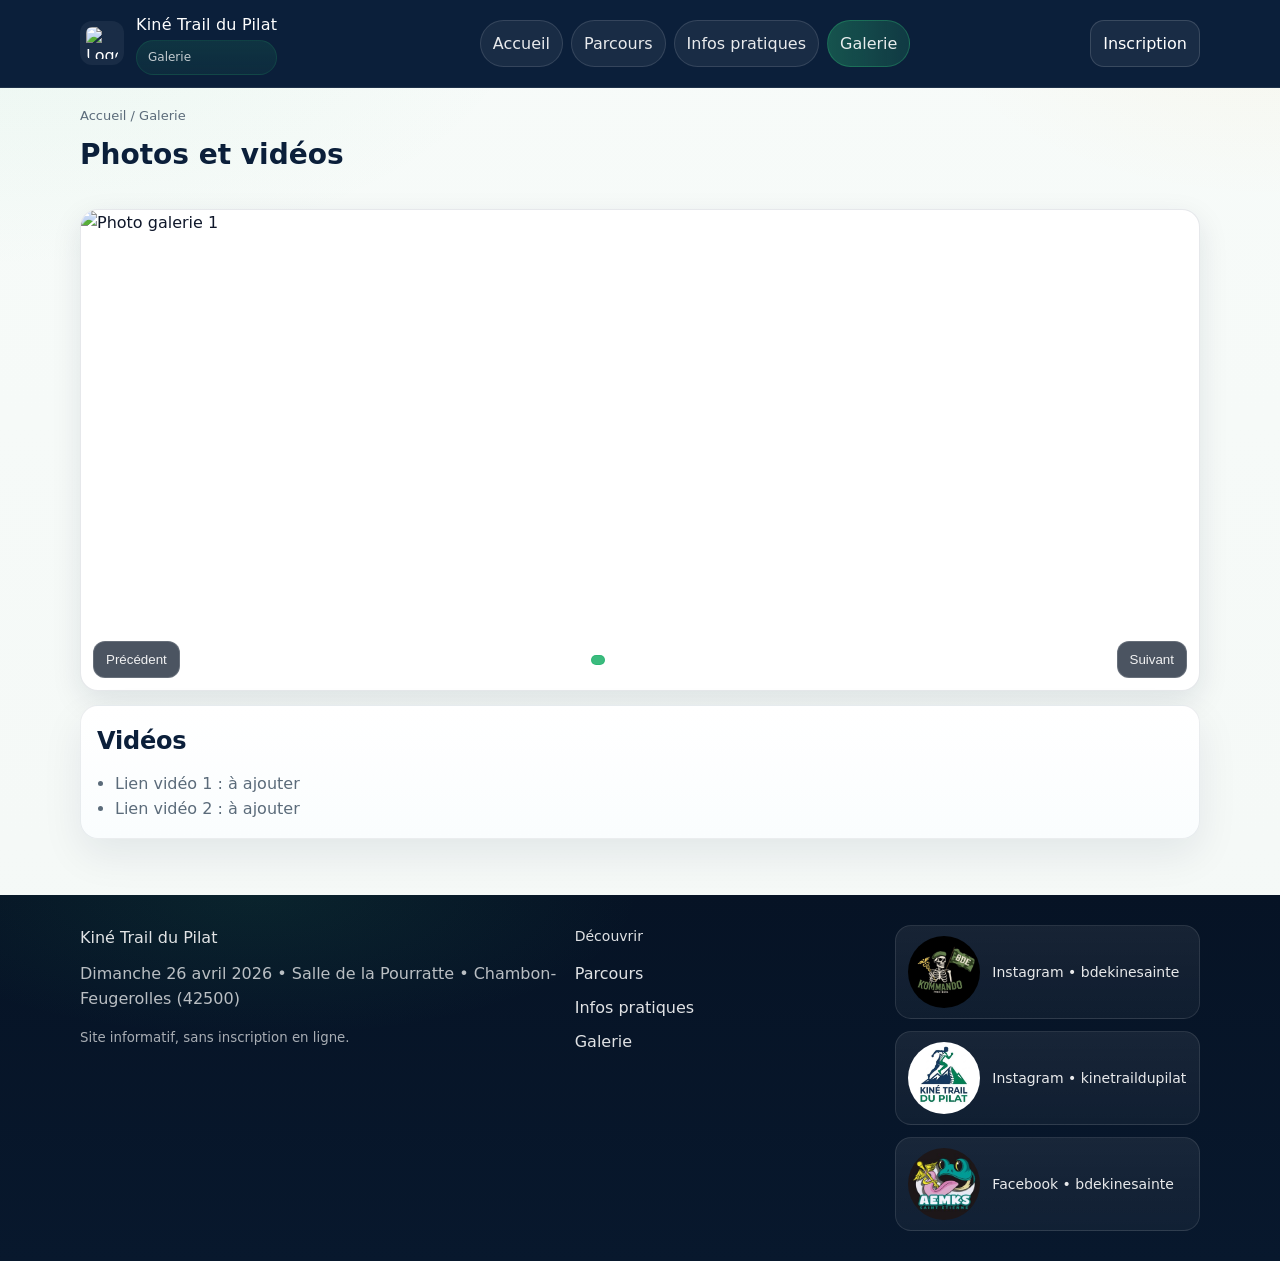
==== galerie.html @ 72bb6acb "kine trail pilat" ====
<!doctype html>
<html lang="fr">
<head>
  <meta charset="utf-8">
  <meta name="viewport" content="width=device-width, initial-scale=1">
  <title>Kiné Trail du Pilat | Galerie</title>
  <link rel="stylesheet" href="./style.css">
  <link rel="icon" type="image/jpeg" sizes="16x16" href="./images/logo_onglet.jpg">
</head>
<body>

  <div class="topbar">
    <div class="container topbar-inner">
      <a class="brand" href="./index.html">
        <img src="./images/logo.jpg" alt="Logo Kiné Trail du Pilat">
        <div class="brand-title">
          <div class="name">Kiné Trail du Pilat</div>
          <div class="tag">Galerie</div>
        </div>
      </a>

      <nav class="nav" aria-label="Navigation principale">
        <a href="./index.html">Accueil</a>
        <a href="./parcours.html">Parcours</a>
        <a href="./infos.html">Infos pratiques</a>
        <a class="active" href="./galerie.html">Galerie</a>
      </nav>

      <a class="badge" href="https://www.logicourse.fr" target="_blank" rel="noreferrer">Inscription</a>
    </div>
  </div>

  <main class="container">
    <div class="page-head">
      <p class="breadcrumb">Accueil / Galerie</p>
      <h1 class="page-title">Photos et vidéos</h1>
    </div>

    <section class="section">
      <div class="gallery-wrap">
        <div class="slider" aria-label="Diaporama photos">
          <div class="slide active"><img src="./images/g-01.jpeg" alt="Photo galerie 1"></div>
          <div class="slide"><img src="./images/g-02.jpeg" alt="Photo galerie 2"></div>
          <div class="slide"><img src="./images/g-03.jpeg" alt="Photo galerie 3"></div>
          <div class="slide"><img src="./images/g-04.jpeg" alt="Photo galerie 4"></div>
          <div class="slide"><img src="./images/g-05.jpeg" alt="Photo galerie 5"></div>
          <div class="slide"><img src="./images/g-09.jpeg" alt="Photo galerie 9"></div>

          <div class="slider-controls">
            <button class="ctrl" type="button" data-prev>Précédent</button>
            <div class="dots" aria-label="Navigation diaporama"></div>
            <button class="ctrl" type="button" data-next>Suivant</button>
          </div>
        </div>
      </div>

      <div class="route-block" style="margin-top:14px;">
        <h2 class="section-title">Vidéos</h2>
        <ul class="list">
          <li>Lien vidéo 1 : à ajouter</li>
          <li>Lien vidéo 2 : à ajouter</li>
        </ul>
      </div>
    </section>

  </main>

  <footer class="footer">
    <div class="container footer-grid">
      <div>
        <div style="font-size:16px; margin-bottom:10px;">Kiné Trail du Pilat</div>
        <div style="color:rgba(255,255,255,.72);">
          Dimanche 26 avril 2026 • Salle de la Pourratte • Chambon-Feugerolles (42500)
        </div>
        <div style="margin-top:12px;">
          <small>Site informatif, sans inscription en ligne.</small>
        </div>
      </div>

      <div class="inline-links">
        <div style="font-size:14px; margin-bottom:6px;">Découvrir</div>
        <a href="./parcours.html">Parcours</a>
        <a href="./infos.html">Infos pratiques</a>
        <a href="./galerie.html">Galerie</a>
      </div>

      <div class="footer-social-links">

        <a
          class="footer-social-card"
          href="https://www.instagram.com/bdekinesainte/"
          target="_blank"
          rel="noreferrer"
          aria-label="Compte Instagram BDE Kiné Sainte">
          <img src="./images/logo_bde.jpg" alt="Logo BDE Kiné Sainte">
          <span>Instagram • bdekinesainte</span>
        </a>

        <a
          class="footer-social-card"
          href="https://www.instagram.com/kinetraildupilat/"
          target="_blank"
          rel="noreferrer"
          aria-label="Compte Instagram Kiné Trail du Pilat">
          <img src="./images/logo2.jpg" alt="Logo Kiné Trail du Pilat">
          <span>Instagram • kinetraildupilat</span>
        </a>

        <a
          class="footer-social-card"
          href="https://www.facebook.com/AemksKineSainte"
          target="_blank"
          rel="noreferrer"
          aria-label="Compte Facebook BDE Kiné Sainte">
          <img src="./images/logo_bde_facebook.jpg" alt="Logo BDE Kiné Sainte Facebook">
          <span>Facebook • bdekinesainte</span>
        </a>

      </div>
    </div>
  </footer>

  <button class="to-top" type="button" data-to-top aria-label="Remonter en haut">↑</button>

  <script src="./script.js"></script>
</body>
</html>
---- style.css ----
:root{
  --white:#ffffff;
  --navy:#0b1f3a;
  --navy-2:#123157;
  --green:#1c8c5a;
  --green2:#2bb673;
  --green-soft:#dff6eb;
  --orange:#f59e0b;
  --orange-soft:#fff3d6;
  --sky:#dbeafe;
  --ink:#0f172a;
  --muted:#5b6b7a;
  --bg:#f4f8f6;
  --bg-alt:#eef5f2;
  --card:#ffffff;
  --line: rgba(11,31,58,.10);
  --line-strong: rgba(11,31,58,.18);
  --shadow: 0 10px 30px rgba(11,31,58,.10);
  --shadow-soft: 0 16px 40px rgba(11,31,58,.08);
  --shadow-strong: 0 24px 60px rgba(11,31,58,.16);
  --radius: 18px;
  --radius-lg: 24px;
  --max: 1120px;
}
  
  *{ box-sizing:border-box; }
  html,body{ margin:0; padding:0; }
  body{
    font-family: system-ui, -apple-system, Segoe UI, Roboto, Arial, sans-serif;
    color: var(--ink);
    background:
      radial-gradient(1200px 600px at 0% 0%, rgba(43,182,115,.06), transparent 45%),
      radial-gradient(900px 500px at 100% 0%, rgba(245,158,11,.05), transparent 40%),
      linear-gradient(180deg, #f7fbf9 0%, var(--bg) 100%);
    line-height: 1.6;
  }
  
  a{ color: inherit; text-decoration: none; }
  a:focus-visible, button:focus-visible{
    outline: 3px solid rgba(43,182,115,.35);
    outline-offset: 3px;
    border-radius: 10px;
  }
  
  html, body{
    margin: 0;
    padding: 0;
    overflow-x: hidden;
  }

  .container{
    width: min(var(--max), calc(100% - 40px));
    margin: 0 auto;
  }
  
  .topbar{
    background: var(--navy);
    color: var(--white);
    position: sticky;
    top: 0;
    z-index: 50;
    border-bottom: 1px solid rgba(255,255,255,.08);
  }
  
  .nav a{
    padding: 10px 12px;
    border-radius: 999px;
    color: rgba(255,255,255,.9);
    border: 1px solid rgba(255,255,255,.12);
    background: rgba(255,255,255,.06);
    transition: transform .08s ease, background .15s ease;
  }
  .nav a:hover{
    background: rgba(255,255,255,.12);
  }
  .nav a.active{
    background: linear-gradient(90deg, rgba(43,182,115,.35), rgba(43,182,115,.18));
    border-color: rgba(43,182,115,.35);
  }

  .topbar-inner{
    display:flex;
    align-items:center;
    justify-content:space-between;
    gap: 16px;
    padding: 12px 0;
  }
  
  .nav{
    display:flex;
    flex-wrap:wrap;
    gap: 8px;
    justify-content:center;
  }
  
  .brand{
    display:flex;
    align-items:center;
    gap: 12px;
    min-width: 220px;
  }
  .brand img{
    width: 44px;
    height: 44px;
    object-fit: contain;
    background: rgba(255,255,255,.06);
    border-radius: 12px;
    padding: 6px;
  }
  .brand-title{
    display:flex;
    flex-direction:column;
    gap: 2px;
  }
  .brand-title .name{
    font-size: 16px;
    letter-spacing: .2px;
  }
  .brand-title .tag{
    font-size: 12px;
    color: rgba(255,255,255,.75);
  }
  
  
  
 .header-hero{
  background:
    radial-gradient(900px 500px at 20% 18%, rgba(43,182,115,.22), transparent 55%),
    radial-gradient(800px 500px at 82% 12%, rgba(245,158,11,.16), transparent 45%),
    radial-gradient(900px 600px at 50% 0%, rgba(12,74,110,.22), transparent 55%),
    linear-gradient(180deg, var(--navy), #07162a);
  color: var(--white);
  padding: 42px 0 28px;
}
  
  .hero-grid{
    display:grid;
    grid-template-columns: 1.2fr .8fr;
    gap: 22px;
    align-items: stretch;
  }
  .hero-card{
    border: 1px solid rgba(255,255,255,.14);
    background: linear-gradient(180deg, rgba(255,255,255,.09), rgba(255,255,255,.05));
    border-radius: var(--radius-lg);
    padding: 22px;
    box-shadow: 0 24px 70px rgba(0,0,0,.22);
    backdrop-filter: blur(4px);
  }
  .hero-title{
    margin: 0 0 8px;
    font-size: clamp(24px, 3.2vw, 38px);
    line-height: 1.15;
  }
  .hero-sub{
    margin: 0 0 14px;
    color: rgba(255,255,255,.82);
  }
  .hero-meta{
    display:flex;
    flex-wrap:wrap;
    gap: 10px;
    margin-top: 12px;
  }
  .pill{
    display:inline-flex;
    align-items:center;
    gap: 8px;
    padding: 8px 12px;
    border-radius: 999px;
    background: rgba(255,255,255,.08);
    border: 1px solid rgba(255,255,255,.14);
    color: rgba(255,255,255,.94);
    font-size: 13px;
    box-shadow: inset 0 1px 0 rgba(255,255,255,.05);
  }
  
  .btn{
    display:inline-flex;
    align-items:center;
    justify-content:center;
    gap: 10px;
    padding: 12px 16px;
    border-radius: 14px;
    border: 1px solid rgba(255,255,255,.12);
    background: linear-gradient(90deg, var(--green2), #68d391);
    color: #062014;
    cursor: pointer;
    font-weight: 600;
    box-shadow: 0 12px 24px rgba(43,182,115,.25);
    transition: transform .12s ease, filter .18s ease, box-shadow .18s ease;
  }
  
  .btn:hover{
    filter: brightness(1.04);
    transform: translateY(-1px);
    box-shadow: 0 16px 30px rgba(43,182,115,.30);
  }
  
  .btn:active{
    transform: translateY(1px);
  }
  
  .hero-image{
    border-radius: var(--radius-lg);
    overflow:hidden;
    border: 1px solid rgba(255,255,255,.12);
    background: rgba(255,255,255,.05);
    box-shadow: 0 24px 70px rgba(0,0,0,.24);
  }
  .hero-image img{
    width: 100%;
    height: 100%;
    object-fit: cover;
    display:block;
  }

  .hero-title{
    margin: 0 0 10px;
    font-size: clamp(28px, 3.5vw, 42px);
    line-height: 1.08;
    letter-spacing: -.4px;
  }
  
  .hero-sub{
    margin: 0 0 16px;
    color: rgba(255,255,255,.84);
    max-width: 60ch;
  }
  
  
  .section{
    padding: 26px 0;
  }
  .section-title{
    margin: 0 0 10px;
    font-size: 24px;
    color: var(--navy);
    letter-spacing: -.2px;
  }
  
  .section-sub{
    margin: 0 0 18px;
    color: var(--muted);
    max-width: 70ch;
  }
  
  .grid-3{
    display:grid;
    grid-template-columns: repeat(3, 1fr);
    gap: 14px;
  }
  .card{
    background: linear-gradient(180deg, #ffffff, #fbfdfc);
    border: 1px solid var(--line);
    border-radius: var(--radius);
    box-shadow: var(--shadow-soft);
    overflow:hidden;
    transition: transform .16s ease, box-shadow .16s ease, border-color .16s ease;
  }
  
  .card:hover{
    transform: translateY(-4px);
    box-shadow: var(--shadow-strong);
    border-color: rgba(28,140,90,.20);
  }
  
  .card .pad{
  padding: 22px;
}

.card img{
  width: 100%;
  height: 210px;
  object-fit: cover;
  display:block;
}
  
  .card-title{
    color: var(--navy);
    font-size: 17px;
  }
  
  .card-text{
    color: var(--muted);
    font-size: 14px;
    margin-top: 6px;
  }

  .kpi{
    display:flex;
    flex-wrap:wrap;
    gap: 10px;
    margin-top: 10px;
  }
  .kpi .pill{
  background: linear-gradient(180deg, rgba(255,255,255,.96), rgba(243,249,246,.96));
  border: 1px solid rgba(28,140,90,.18);
  color: var(--navy);
  }
  
  .sponsors-bar{
    background: var(--white);
    border-top: 1px solid var(--line);
    border-bottom: 1px solid var(--line);
  }
  .sponsors-inner{
    display:flex;
    align-items:center;
    justify-content:space-between;
    gap: 12px;
    padding: 14px 0;
  }
  .sponsors-title{
    color: var(--navy);
    font-size: 14px;
    min-width: 120px;
  }
  .sponsors-logos{
    display:flex;
    flex-wrap:wrap;
    gap: 10px;
    justify-content:flex-end;
  }
  .sponsors-logos a{
    display:inline-flex;
    align-items:center;
    justify-content:center;
    width: 110px;
    height: 52px;
    border-radius: 14px;
    border: 1px solid var(--line);
    background: #fff;
    overflow:hidden;
  }
  .sponsors-logos img{
    width: 100%;
    height: 100%;
    object-fit: contain;
    padding: 10px;
  }
  
  .countdown{
    background:
      linear-gradient(90deg, rgba(11,31,58,.96), rgba(18,49,87,.92));
    color: var(--white);
    border-top: 1px solid rgba(255,255,255,.05);
    border-bottom: 1px solid rgba(255,255,255,.05);
  }
  .countdown-inner{
    display:flex;
    align-items:center;
    justify-content:space-between;
    gap: 14px;
    padding: 14px 0;
    flex-wrap: wrap;
  }
  .countdown-label{
    color: rgba(255,255,255,.86);
  }
  .countdown-value{
    display:flex;
    gap: 10px;
    flex-wrap:wrap;
  }
  .unit{
    background: linear-gradient(180deg, rgba(255,255,255,.10), rgba(255,255,255,.06));
    border: 1px solid rgba(255,255,255,.12);
    padding: 10px 12px;
    border-radius: 16px;
    min-width: 92px;
    text-align:center;
    box-shadow: inset 0 1px 0 rgba(255,255,255,.06);
  }
  
  .unit .n{
    font-size: 22px;
    font-weight: 700;
  }
  .unit .t{ font-size: 12px; color: rgba(255,255,255,.78); }
  
  .footer{
    background:
      radial-gradient(700px 260px at 20% 0%, rgba(43,182,115,.10), transparent 55%),
      linear-gradient(180deg, #061325, #08182d);
    color: rgba(255,255,255,.88);
    padding: 30px 0;
    margin-top: 30px;
  }
  .footer-grid{
    display:grid;
    grid-template-columns: 1.1fr .7fr .7fr;
    gap: 16px;
  }
  .footer a{ color: rgba(255,255,255,.88); }
  .footer a:hover{ color: var(--white); }
  .footer small{ color: rgba(255,255,255,.65); }
  
  .inline-links{
    display:flex;
    flex-direction:column;
    gap: 8px;
  }
  
  .badge{
    display:inline-flex;
    align-items:center;
    gap: 10px;
    padding: 10px 12px;
    border-radius: 14px;
    border: 1px solid rgba(255,255,255,.14);
    background: rgba(255,255,255,.06);
  }

  .page-head{
    padding: 18px 0 6px;
  }
  .breadcrumb{
    color: var(--muted);
    font-size: 13px;
    margin: 0 0 6px;
  }
  .page-title{
    margin: 0;
    font-size: 28px;
    color: var(--navy);
  }
  
  .route{
    display:grid;
    grid-template-columns: 1fr;
    gap: 14px;
    margin-top: 12px;
  }
  .route-top{
    display:grid;
    grid-template-columns: 1.2fr .8fr;
    gap: 14px;
  }
  .route-block{
    background: var(--white);
    border: 1px solid var(--line);
    border-radius: var(--radius);
    box-shadow: var(--shadow);
    padding: 16px;
  }
  .route-name{
    margin: 0 0 10px;
    color: var(--navy);
    font-size: 20px;
  }
  .route-meta{
    display:flex;
    flex-wrap:wrap;
    gap: 8px;
    margin-bottom: 10px;
  }
  .tag{
    display:inline-flex;
    align-items:center;
    gap: 8px;
    padding: 7px 11px;
    border-radius: 999px;
    background: linear-gradient(180deg, rgba(43,182,115,.14), rgba(43,182,115,.08));
    border: 1px solid rgba(28,140,90,.22);
    color: #0f3b28;
    font-size: 13px;
    font-weight: 500;
  }
  
  .tag.navy{
    background: linear-gradient(180deg, rgba(11,31,58,.08), rgba(11,31,58,.04));
    border: 1px solid rgba(11,31,58,.14);
    color: var(--navy);
  }
  
  .media-grid{
    display:grid;
    grid-template-columns: 1fr 1fr;
    gap: 14px;
  }
  .media{
    border: 1px solid rgba(11,31,58,.08);
    border-radius: var(--radius);
    overflow:hidden;
    background: linear-gradient(180deg, #ffffff, #fbfdfc);
    box-shadow: var(--shadow-soft);
  }
  
  .media .cap{
    padding: 12px 14px;
    color: var(--muted);
    font-size: 14px;
    text-align: center;
    font-weight: 500;
    background: linear-gradient(180deg, rgba(43,182,115,.05), rgba(245,158,11,.04));
    border-top: 1px solid rgba(11,31,58,.06);
  }
  .media img{
    width: 100%;
    height: 280px;
    object-fit: cover;
    display:block;
  }
 

  
  .notice{
    background: linear-gradient(90deg, rgba(43,182,115,.12), rgba(245,158,11,.10));
    border: 1px solid rgba(43,182,115,.22);
    border-radius: var(--radius);
    padding: 12px 14px;
    color: #0f3b28;
  }
  
  .list{
    margin: 10px 0 0;
    padding-left: 18px;
    color: var(--muted);
  }
  
  .gallery-wrap{
    background: var(--white);
    border: 1px solid var(--line);
    border-radius: var(--radius);
    box-shadow: var(--shadow);
    overflow:hidden;
  }
  .slider{
    position: relative;
  }
  .slide{
    display:none;
  }
  .slide.active{
    display:block;
  }
  .slide img{
    width: 100%;
    height: 480px;
    object-fit: cover;
    display:block;
  }
  .slider-controls{
    position:absolute;
    inset: auto 12px 12px 12px;
    display:flex;
    justify-content:space-between;
    align-items:center;
    gap: 12px;
  }
  .ctrl{
    background: rgba(6,19,37,.72);
    border: 1px solid rgba(255,255,255,.16);
    color: rgba(255,255,255,.92);
    padding: 10px 12px;
    border-radius: 12px;
    cursor:pointer;
  }
  .ctrl:hover{ background: rgba(6,19,37,.82); }
  .dots{
    display:flex;
    gap: 6px;
    flex-wrap:wrap;
    justify-content:center;
  }
  .dot{
    width: 10px;
    height: 10px;
    border-radius: 999px;
    background: rgba(255,255,255,.42);
    border: 1px solid rgba(255,255,255,.28);
    cursor:pointer;
  }
  .dot.active{
    background: rgba(43,182,115,.92);
    border-color: rgba(43,182,115,.92);
  }

  /* plan d'accès */
.map-figure{
  margin: 12px 0 10px;
  border: 1px solid var(--line);
  border-radius: var(--radius);
  overflow: hidden;
  background: var(--white);
  box-shadow: var(--shadow);
}

.map-image{
  display: block;
  width: 100%;
  height: auto;
  max-height: 420px;
  object-fit: cover;
}

.map-caption{
  padding: 10px 14px;
  font-size: 14px;
  color: var(--muted);
  border-top: 1px solid var(--line);
  background: rgba(11,31,58,.02);
}
  
  @media (max-width: 900px){
    .hero-grid{ grid-template-columns: 1fr; }
    .grid-3{ grid-template-columns: 1fr; }
    .footer-grid{ grid-template-columns: 1fr; }
    .route-top{ grid-template-columns: 1fr; }
    .media-grid{ grid-template-columns: 1fr; }
    .slide img{ height: 340px; }
  }

  /* Parcours v2 (mise en avant + images empilées) */
.route-nav{
  display:grid;
  grid-template-columns: repeat(3, 1fr);
  gap: 12px;
}

.route-chip{
  background: var(--white);
  border: 1px solid var(--line);
  border-radius: var(--radius);
  box-shadow: var(--shadow);
  padding: 14px 14px;
  transition: transform .08s ease, border-color .15s ease;
}
.route-chip:hover{ transform: translateY(-1px); }
.route-chip.active{
  border-color: rgba(28,140,90,.35);
  box-shadow: 0 14px 40px rgba(11,31,58,.14);
}
.route-chip-title{
  color: var(--navy);
  font-size: 16px;
  margin-bottom: 4px;
}
.route-chip-sub{
  color: var(--muted);
  font-size: 13px;
}

.route-v2{
  margin-top: 16px;
  background: linear-gradient(180deg, #ffffff, #fbfdfc);
  border: 1px solid var(--line);
  border-radius: var(--radius-lg);
  box-shadow: var(--shadow-soft);
  overflow: hidden;
}

.route-hero{
  padding: 22px 18px 14px;
  background:
    radial-gradient(700px 260px at 20% 0%, rgba(43,182,115,.16), transparent 55%),
    radial-gradient(500px 180px at 85% 10%, rgba(245,158,11,.12), transparent 55%),
    linear-gradient(180deg, rgba(11,31,58,.04), transparent);
  text-align: center;
  border-bottom: 1px solid var(--line);
}

.route-block{
  background: linear-gradient(180deg, #ffffff, #fafdfe);
  border: 1px solid rgba(11,31,58,.08);
  border-radius: var(--radius);
  box-shadow: var(--shadow-soft);
  padding: 16px;
}

.route-chip{
  background: linear-gradient(180deg, #ffffff, #f9fcfb);
  border: 1px solid var(--line);
  border-radius: var(--radius);
  box-shadow: var(--shadow-soft);
  padding: 14px 14px;
  transition: transform .12s ease, border-color .18s ease, box-shadow .18s ease, background .18s ease;
}

.route-chip:hover{
  transform: translateY(-2px);
  background: linear-gradient(180deg, #ffffff, #eef9f3);
}

.route-chip.active{
  border-color: rgba(28,140,90,.35);
  box-shadow: 0 14px 40px rgba(11,31,58,.14);
  background: linear-gradient(180deg, #ffffff, #ecf8f1);
}

.route-hero-title{
  margin: 0 0 10px;
  font-size: 24px;
  color: var(--navy);
}

.route-hero .route-meta{
  justify-content: center;
  margin-bottom: 10px;
}

.route-hero-lead{
  margin: 0;
  color: var(--muted);
}

.route-details{
  padding: 14px 16px;
  display:grid;
  grid-template-columns: 1fr 1fr;
  gap: 14px;
}

.route-subtitle{
  margin: 0 0 6px;
  color: var(--navy);
  font-size: 16px;
}

.route-media-stack{
  padding: 14px 16px 18px;
  display:grid;
  grid-template-columns: 1fr;
  gap: 14px;
}

.route-media-stack .media img{
  height: 360px;  /*ajuster si besoin 360*/
  object-fit: contain; /*afficher toute l'image*/
  background: #fff; /*fond blanc*/
}

@media (max-width: 900px){
  .route-nav{ grid-template-columns: 1fr; }
  .route-details{ grid-template-columns: 1fr; }
  .route-media-stack .media img{ height: 280px; }
}


/* Logo plus visible dans la topbar */
.brand--big img{
  width: 56px;
  height: 56px;
  padding: 8px;
  border-radius: 16px;
}

/* Logo visible dans le hero */
.hero-brandline{
  
  display:flex;
  gap: 14px;
  align-items:flex-start;
}
.hero-logo{
  width: 70px;
  height: 90px;
  object-fit: contain;
  border-radius: 18px;
  padding: 5px;
  background: rgba(255,255,255,.08);
  border: 1px solid rgba(255,255,255,.14);
  flex: 0 0 auto;
}
.hero-actions{
  margin-top:14px;
  display:flex;
  gap:10px;
  flex-wrap:wrap;
}

/* Petits titres des cards (évite les styles inline) */
.card-title{ color: var(--navy); font-size: 16px; }
.card-text{ color: var(--muted); font-size: 14px; margin-top: 6px; }

/* Sponsors – section plus premium */
.sponsors-head{
  display:flex;
  justify-content:space-between;
  align-items:flex-end;
  gap: 14px;
  margin-bottom: 12px;
}
.sponsors-marquee{
  background: linear-gradient(180deg, #ffffff, #f8fbfa);
  border: 1px solid var(--line);
  border-radius: var(--radius-lg);
  box-shadow: var(--shadow-soft);
  overflow: hidden;
}
.sponsors-track{
  display:flex;
  gap: 18px;
  padding: 18px;
  align-items:center;
  width: max-content;
  will-change: transform;
}

/* Carte sponsor cliquable */
.sponsor-card{
  display:flex;
  align-items:center;
  gap: 14px;
  min-width: 300px;
  padding: 18px 18px;
  border-radius: 20px;
  border: 1px solid rgba(11,31,58,.10);
  background: linear-gradient(180deg, #ffffff, #f7fbf9);
  transition: transform .16s ease, border-color .16s ease, background .16s ease, box-shadow .16s ease;
}
.sponsor-card:hover{
  transform: translateY(-3px);
  background: linear-gradient(180deg, #ffffff, #eef9f3);
  border-color: rgba(28,140,90,.25);
  box-shadow: 0 16px 32px rgba(11,31,58,.12);
}

.sponsor-card img{
  width: 110px;
  height: 72px;
  object-fit: contain;
  background: #fff;
  border-radius: 14px;
  padding: 10px;
  border: 1px solid rgba(11,31,58,.08);
}

.sponsor-card span{
  color: var(--navy);
  font-size: 17px;
  line-height: 1.3;
  font-weight: 600;
}

/* Bouton retour en haut */
.to-top{
  position: fixed;
  right: 16px;
  bottom: 16px;
  width: 50px;
  height: 50px;
  border-radius: 999px;
  border: 1px solid rgba(28,140,90,.20);
  background: linear-gradient(180deg, #ffffff, #eef9f3);
  color: var(--navy);
  box-shadow: 0 12px 24px rgba(11,31,58,.14);
  cursor: pointer;
  display:none;
  transition: transform .12s ease, box-shadow .16s ease;
}

.to-top.show{
  display:inline-flex;
  align-items:center;
  justify-content:center;
}

.to-top:hover{
  transform: translateY(-2px);
  box-shadow: 0 16px 30px rgba(11,31,58,.18);
}

/* Animations légères au scroll */
.reveal{
  opacity: 0;
  transform: translateY(12px);
  transition: opacity .45s ease, transform .45s ease;
}
.reveal.is-visible{
  opacity: 1;
  transform: translateY(0);
}

@media (max-width: 900px){
  .hero-brandline{ align-items:center; }
  .hero-logo{ width: 64px; height: 64px; }
  .sponsors-head{ flex-direction:column; align-items:flex-start; }
  .sponsor-card{ min-width: 200px; }
}


/* Cartes interactives Komoot */
.map-card{
  overflow: hidden;
}

.komoot-embed{
  position: relative;
  width: 100%;
  height: 720px;
  background: #f2f4f7;
}

.komoot-embed iframe{
  width: 100%;
  height: 100%;
  border: 0;
  display: block;
}

@media (max-width: 900px){
  .komoot-embed{
    height: 320px;
  }
}

/* Footer - comptes Instagram */
.footer-social{
  display:flex;
  flex-direction:column;
  gap: 10px;
}

.footer-social-title{
  font-size: 14px;
  margin-bottom: 2px;
  color: rgba(255,255,255,.88);
}

.footer-social-links{
  display:flex;
  flex-direction:column;
  gap: 12px;
}

.footer-social-card{
  display:flex;
  align-items:center;
  gap: 12px;
  padding: 10px 12px;
  border-radius: 16px;
  border: 1px solid rgba(255,255,255,.10);
  background: linear-gradient(180deg, rgba(255,255,255,.07), rgba(255,255,255,.04));
  transition: transform .12s ease, background .15s ease, border-color .15s ease, box-shadow .15s ease;
}

.footer-social-card:hover{
  transform: translateY(-2px);
  background: linear-gradient(180deg, rgba(43,182,115,.18), rgba(255,255,255,.08));
  border-color: rgba(43,182,115,.28);
  box-shadow: 0 12px 24px rgba(0,0,0,.16);
}

.footer-social-card img{
  width: 72px;        /* logo plus grand */
  height: 72px;
  object-fit: contain;
  border-radius: 50%; /* garde le cercle si ton image est ronde */
  background: none;   /* supprime le fond blanc */
  padding: 0;         /* supprime l'espace autour */
  border: none;       /* supprime le cadre */
}

.footer-social-card span{
  color: rgba(255,255,255,.9);
  font-size: 14px;
  line-height: 1.3;
}

/* Logo BDE plus visible dans le footer */
.logo-bde{
  width: 82px;
  height: 82px;
  object-fit: contain;
  background: none;
  padding: 0;
  border: none;
}


img{
  image-rendering: auto;
}

.card,
.route-v2,
.route-block,
.media,
.sponsors-marquee,
.footer-social-card,
.sponsor-card{
  position: relative;
}

.card::before,
.route-v2::before,
.sponsors-marquee::before{
  content: "";
  position: absolute;
  inset: 0;
  pointer-events: none;
  border-radius: inherit;
  box-shadow: inset 0 1px 0 rgba(255,255,255,.55);
}

/* Carte règlement */
.reglement-card{
  margin-top: 10px;
  padding: 22px;
  border-radius: 20px;
  border: 1px solid rgba(28,140,90,.18);
  background:
    radial-gradient(500px 180px at 0% 0%, rgba(43,182,115,.10), transparent 55%),
    radial-gradient(400px 180px at 100% 100%, rgba(245,158,11,.08), transparent 55%),
    linear-gradient(180deg, #ffffff, #f8fcfa);
  box-shadow: 0 16px 40px rgba(11,31,58,.10);
}

.reglement-badge{
  display: inline-flex;
  align-items: center;
  padding: 6px 10px;
  border-radius: 999px;
  background: rgba(28,140,90,.10);
  border: 1px solid rgba(28,140,90,.20);
  color: #0f3b28;
  font-size: 12px;
  margin-bottom: 12px;
}

.reglement-title{
  margin: 0 0 8px;
  color: var(--navy);
  font-size: 22px;
}

.reglement-text{
  margin: 0;
  color: var(--muted);
  max-width: 60ch;
}

.reglement-actions{
  display: flex;
  gap: 12px;
  flex-wrap: wrap;
  margin-top: 18px;
}

.reglement-btn{
  min-width: 220px;
}

.reglement-pill{
  background: rgba(11,31,58,.06);
  border: 1px solid rgba(11,31,58,.14);
  color: var(--navy);
}

.reglement-pill:hover{
  background: rgba(28,140,90,.10);
  border-color: rgba(28,140,90,.20);
}

@media (max-width: 900px){
  .reglement-card{
    padding: 18px;
  }

  .reglement-title{
    font-size: 20px;
  }

  .reglement-actions{
    flex-direction: column;
    align-items: stretch;
  }

  .reglement-btn,
  .reglement-pill{
    justify-content: center;
  }
}


/* =========================
   Responsive téléphone
   ========================= */

   @media (max-width: 768px){

    .container{
      width: min(var(--max), calc(100% - 24px));
    }
  
    body{
      font-size: 15px;
    }
  
    /* Topbar */
    .topbar-inner{
      flex-direction: column;
      align-items: stretch;
      gap: 12px;
      padding: 10px 0;
    }
  
    .brand{
      min-width: 0;
      justify-content: center;
      text-align: center;
    }
  
    .brand-title{
      align-items: center;
    }
  
    .brand-title .name{
      font-size: 15px;
    }
  
    .brand-title .tag{
      font-size: 11px;
    }
  
    .nav{
      width: 100%;
      justify-content: center;
      gap: 8px;
    }
  
    .nav a{
      flex: 1 1 calc(50% - 8px);
      min-width: 135px;
      text-align: center;
      padding: 10px 12px;
      font-size: 14px;
    }
  
    .badge{
      align-self: center;
      justify-content: center;
      width: 100%;
      max-width: 220px;
    }
  
    /* Hero */
    .header-hero{
      padding: 22px 0 18px;
    }
  
    .hero-grid{
      grid-template-columns: 1fr;
      gap: 16px;
    }
  
    .hero-card{
      padding: 18px;
      border-radius: 20px;
    }
  
    .hero-brandline{
      flex-direction: column;
      align-items: center;
      text-align: center;
      gap: 10px;
    }
  
    .hero-logo{
      width: 72px;
      height: 72px;
      padding: 4px;
    }
  
    .hero-title{
      font-size: clamp(26px, 8vw, 34px);
      line-height: 1.1;
    }
  
    .hero-sub{
      font-size: 14px;
      max-width: 100%;
    }
  
    .hero-meta{
      justify-content: center;
      gap: 8px;
    }
  
    .hero-actions{
      flex-direction: column;
      align-items: stretch;
    }
  
    .hero-actions .btn,
    .hero-actions .pill{
      width: 100%;
      justify-content: center;
    }
  
    .hero-image{
      min-height: 240px;
    }
  
    .hero-image img{
      min-height: 240px;
    }
  
    /* Titres généraux */
    .section{
      padding: 20px 0;
    }
  
    .section-title{
      font-size: 22px;
      line-height: 1.2;
    }
  
    .section-sub{
      font-size: 14px;
      margin-bottom: 14px;
    }
  
    .page-head{
      padding: 14px 0 4px;
    }
  
    .page-title{
      font-size: 24px;
      line-height: 1.2;
    }
  
    .breadcrumb{
      font-size: 12px;
    }
  
    /* Grilles */
    .grid-3,
    .media-grid,
    .route-top,
    .route-details,
    .footer-grid,
    .route-nav{
      grid-template-columns: 1fr;
    }
  
    /* Cards */
    .card{
      border-radius: 18px;
    }
  
    .card img{
      height: 200px;
    }
  
    .card .pad{
      padding: 18px;
    }
  
    .card-title{
      font-size: 17px;
    }
  
    .card-text{
      font-size: 14px;
      line-height: 1.5;
    }
  
    /* Countdown */
    .countdown-inner{
      flex-direction: column;
      align-items: stretch;
      text-align: center;
    }
  
    .countdown-label{
      font-size: 14px;
    }
  
    .countdown-value{
      justify-content: center;
      gap: 8px;
    }
  
    .unit{
      min-width: 74px;
      padding: 8px 10px;
    }
  
    .unit .n{
      font-size: 18px;
    }
  
    .unit .t{
      font-size: 11px;
    }
  
    /* Sponsors */
    .sponsors-head{
      flex-direction: column;
      align-items: flex-start;
    }
  
    .sponsors-track{
      gap: 12px;
      padding: 14px;
    }
  
    .sponsor-card{
      min-width: 240px;
      padding: 14px;
      gap: 10px;
      border-radius: 18px;
    }
  
    .sponsor-card img{
      width: 82px;
      height: 56px;
      padding: 6px;
    }
  
    .sponsor-card span{
      font-size: 14px;
    }
  
    /* Infos pratiques / blocs */
    .route-block{
      padding: 14px;
      border-radius: 18px;
    }
  
    .list{
      padding-left: 16px;
      font-size: 14px;
    }
  
    .notice{
      font-size: 14px;
      padding: 10px 12px;
    }
  
    /* Parcours */
    .route-v2{
      border-radius: 20px;
    }
  
    .route-hero{
      padding: 18px 14px 12px;
    }
  
    .route-hero-title{
      font-size: 22px;
      line-height: 1.2;
    }
  
    .route-hero-lead{
      font-size: 14px;
    }
  
    .route-meta{
      gap: 6px;
    }
  
    .tag{
      font-size: 12px;
      padding: 6px 10px;
    }
  
    .route-details{
      padding: 12px 14px;
      gap: 12px;
    }
  
    .route-subtitle{
      font-size: 15px;
    }
  
    .route-media-stack{
      padding: 12px 14px 16px;
      gap: 12px;
    }
  
    .route-media-stack .media img{
      height: 240px;
    }
  
    .media img{
      height: 220px;
    }
  
    .media .cap{
      font-size: 13px;
      padding: 10px 12px;
    }
  
    /* Map / Komoot */
    .komoot-embed{
      height: 420px;
      overflow-x: auto;
      overflow-y: hidden;
      -webkit-overflow-scrolling: touch;
      border-radius: 16px;
    }
    .komoot-embed iframe{
      display: block;
      width: 700px;
      min-width: 700px;
      height: 100%;
      border: 0;
    }
  
    .map-image{
      max-height: 260px;
    }
  
    .map-caption{
      font-size: 13px;
      padding: 9px 12px;
    }
  
    /* Galerie */
    .slide img{
      height: 260px;
    }
  
    .slider-controls{
      inset: auto 8px 8px 8px;
      gap: 8px;
    }
  
    .ctrl{
      padding: 8px 10px;
      font-size: 13px;
    }
  
    /* Footer */
    .footer{
      padding: 24px 0;
    }
  
    .footer-grid{
      gap: 14px;
    }
  
    .inline-links{
      gap: 6px;
    }
  
    .footer-social-links{
      gap: 10px;
    }
  
    .footer-social-card{
      padding: 10px;
      gap: 10px;
    }
  
    .footer-social-card img{
      width: 58px;
      height: 58px;
    }
  
    .footer-social-card span{
      font-size: 13px;
      line-height: 1.25;
    }
  
    .logo-bde{
      width: 68px;
      height: 68px;
    }
  
    /* Règlement */
    .reglement-card{
      padding: 16px;
      border-radius: 18px;
    }
  
    .reglement-title{
      font-size: 19px;
      line-height: 1.25;
    }
  
    .reglement-text{
      font-size: 14px;
    }
  
    .reglement-actions{
      flex-direction: column;
      align-items: stretch;
    }
  
    .reglement-btn,
    .reglement-pill{
      width: 100%;
      justify-content: center;
    }
  
    /* Bouton retour haut */
    .to-top{
      right: 12px;
      bottom: 12px;
      width: 46px;
      height: 46px;
    }
  }
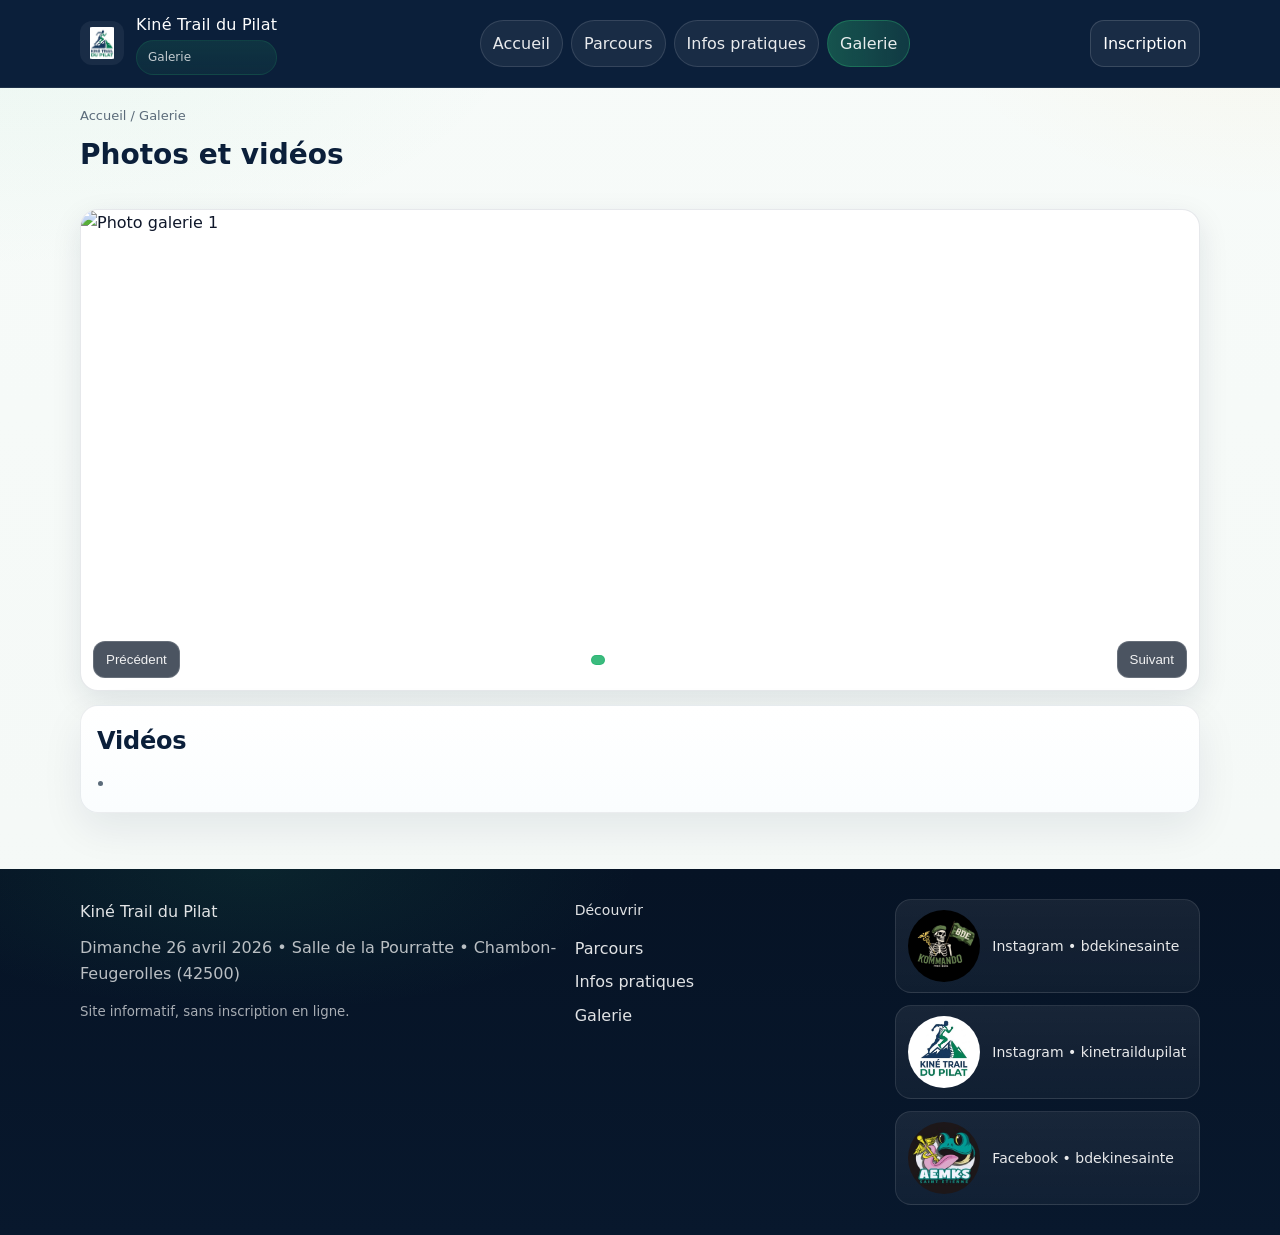
==== commit 3a8d261d: "correction texte" ====
--- a/galerie.html
+++ b/galerie.html
@@ -57,8 +57,7 @@
       <div class="route-block" style="margin-top:14px;">
         <h2 class="section-title">Vidéos</h2>
         <ul class="list">
-          <li>Lien vidéo 1 : à ajouter</li>
-          <li>Lien vidéo 2 : à ajouter</li>
+          <li></li>
         </ul>
       </div>
     </section>
